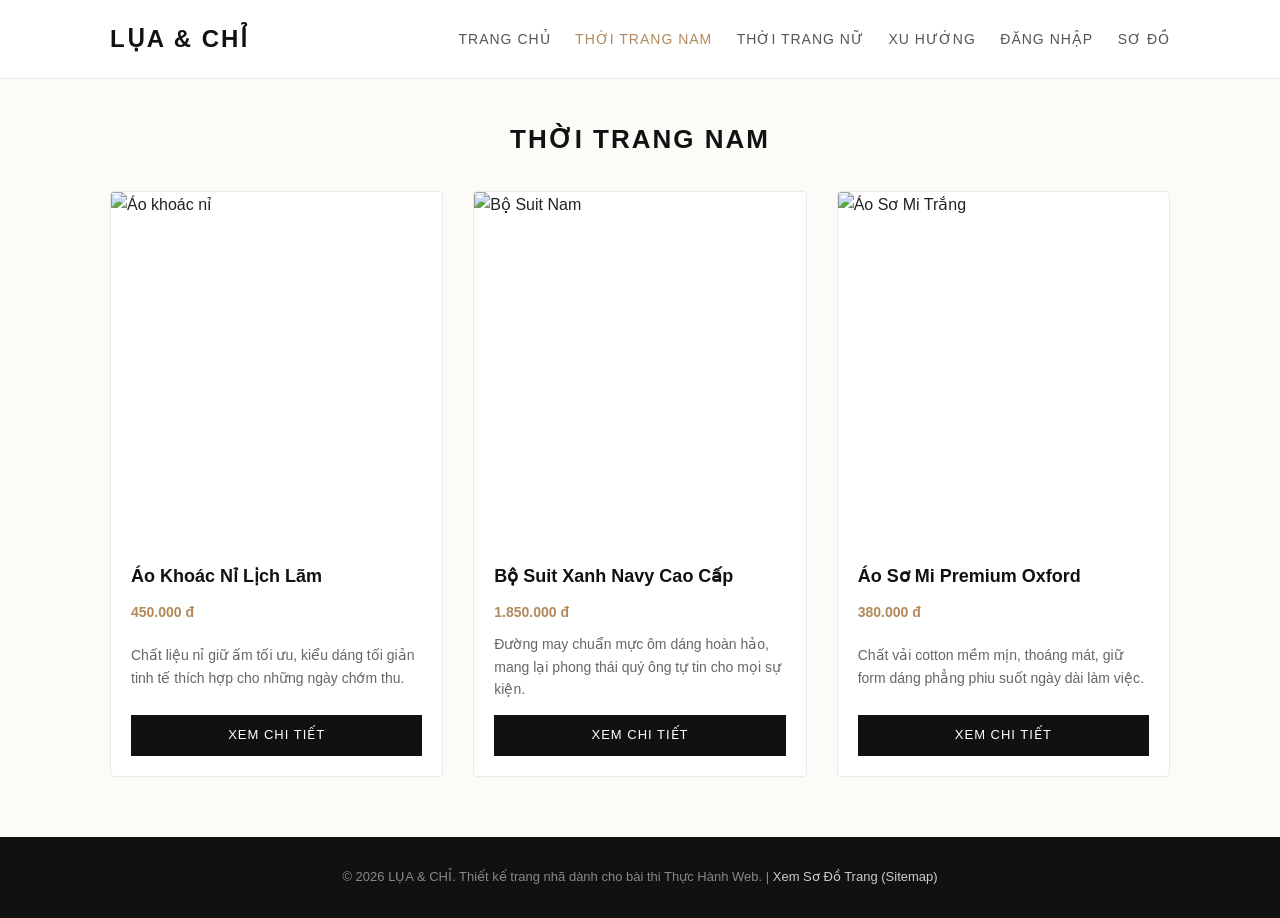
==== danhmucnam.html @ f4607fed "Update danhmucnam.html" ====
<!DOCTYPE html>
<html lang="vi">
<head>
    <meta charset="UTF-8">
    <meta name="viewport" content="width=device-width, initial-scale=1.0">
    <title>Thời Trang Nam - LỤA & CHỈ</title>
    <style>
        * { margin: 0; padding: 0; box-sizing: border-box; font-family: 'Segoe UI', Arial, sans-serif; }
        body { background-color: #fcfbf7; color: #222; line-height: 1.6; }
        header { background-color: #ffffff; border-bottom: 1px solid #eaeaea; position: sticky; top: 0; z-index: 1000; }
        .header-container { max-width: 1100px; margin: 0 auto; display: flex; justify-content: space-between; align-items: center; padding: 20px; }
        .logo { font-size: 24px; font-weight: 700; letter-spacing: 2px; color: #111; text-transform: uppercase; }
        nav a { text-decoration: none; color: #555; margin-left: 20px; font-size: 14px; font-weight: 500; text-transform: uppercase; letter-spacing: 1px; }
        nav a:hover, nav a.active { color: #b1895a; }
        .container { max-width: 1100px; margin: 40px auto; padding: 0 20px; }
        .page-title { font-size: 26px; text-transform: uppercase; letter-spacing: 2px; margin-bottom: 30px; text-align: center; color: #111; }
        .products-grid { display: grid; grid-template-columns: repeat(auto-fit, minmax(300px, 1fr)); gap: 30px; }
        .card { background: #fff; border: 1px solid #eaeaea; border-radius: 4px; overflow: hidden; display: flex; flex-direction: column; }
        .card img { width: 100%; height: 350px; object-fit: cover; }
        .card-content { padding: 20px; display: flex; flex-direction: column; flex-grow: 1; }
        .card-content h4 { font-size: 18px; margin-bottom: 10px; color: #111; }
        .card-content .price { color: #b1895a; font-weight: 600; margin-bottom: 10px; }
        .card-content p { color: #666; font-size: 14px; margin-bottom: 15px; flex-grow: 1; }
        .btn-action { display: block; text-align: center; padding: 10px; background-color: #111; color: #fff; text-decoration: none; font-size: 13px; text-transform: uppercase; letter-spacing: 1px; }
        .btn-action:hover { background-color: #333; }
        footer { background-color: #111; color: #888; text-align: center; padding: 30px 20px; font-size: 13px; margin-top: 60px; }
        footer a { color: #ccc; text-decoration: none; }
    </style>
</head>
<body>

    <header>
        <div class="header-container">
            <div class="logo">LỤA & CHỈ</div>
            <nav>
                <a href="index.html">Trang Chủ</a>
                <a href="danhmuc-nam.html" class="active">Thời Trang Nam</a>
                <a href="danhmuc-nu.html">Thời Trang Nữ</a>
                <a href="xuhuong.html">Xu Hướng</a>
                <a href="dangnhap.html">Đăng Nhập</a>
                <a href="sitemap.html">Sơ Đồ</a>
            </nav>
        </div>
    </header>

    <main class="container">
        <h1 class="page-title">Thời Trang Nam</h1>
        <section class="products-grid">
            <div class="card">
                <img src="https://images.unsplash.com/photo-1594938298603-c8148c4dae35?q=80&w=600&auto=format&fit=cover" alt="Áo khoác nỉ">
                <div class="card-content">
                    <h4>Áo Khoác Nỉ Lịch Lãm</h4>
                    <p class="price">450.000 đ</p>
                    <p>Chất liệu nỉ giữ ấm tối ưu, kiểu dáng tối giản tinh tế thích hợp cho những ngày chớm thu.</p>
                    <a href="#" class="btn-action">Xem Chi Tiết</a>
                </div>
            </div>

            <div class="card">
                <img src="https://images.unsplash.com/photo-1617137968427-85924c800a22?q=80&w=600&auto=format&fit=cover" alt="Bộ Suit Nam">
                <div class="card-content">
                    <h4>Bộ Suit Xanh Navy Cao Cấp</h4>
                    <p class="price">1.850.000 đ</p>
                    <p>Đường may chuẩn mực ôm dáng hoàn hảo, mang lại phong thái quý ông tự tin cho mọi sự kiện.</p>
                    <a href="#" class="btn-action">Xem Chi Tiết</a>
                </div>
            </div>

            <div class="card">
                <img src="https://images.unsplash.com/photo-1598033129183-c4f50c736f10?q=80&w=600&auto=format&fit=cover" alt="Áo Sơ Mi Trắng">
                <div class="card-content">
                    <h4>Áo Sơ Mi Premium Oxford</h4>
                    <p class="price">380.000 đ</p>
                    <p>Chất vải cotton mềm mịn, thoáng mát, giữ form dáng phẳng phiu suốt ngày dài làm việc.</p>
                    <a href="#" class="btn-action">Xem Chi Tiết</a>
                </div>
            </div>
        </section>
    </main>

    <footer>
        <p>&copy; 2026 LỤA & CHỈ. Thiết kế trang nhã dành cho bài thi Thực Hành Web. | <a href="sitemap.html">Xem Sơ Đồ Trang (Sitemap)</a></p>
    </footer>

</body>
</html>
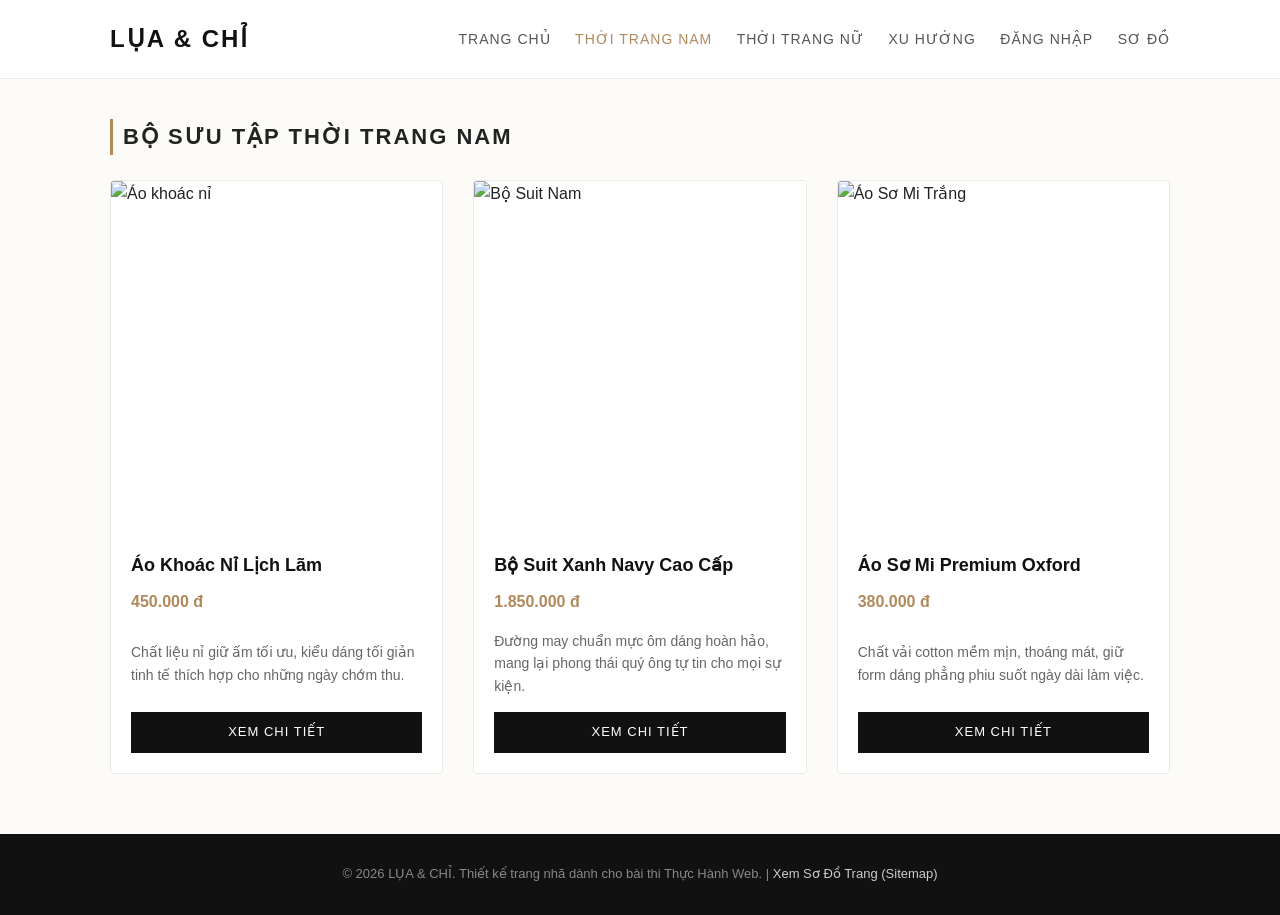
==== commit 06ada99b: "Update danhmucnam.html" ====
--- a/danhmucnam.html
+++ b/danhmucnam.html
@@ -13,13 +13,13 @@
         nav a { text-decoration: none; color: #555; margin-left: 20px; font-size: 14px; font-weight: 500; text-transform: uppercase; letter-spacing: 1px; }
         nav a:hover, nav a.active { color: #b1895a; }
         .container { max-width: 1100px; margin: 40px auto; padding: 0 20px; }
-        .page-title { font-size: 26px; text-transform: uppercase; letter-spacing: 2px; margin-bottom: 30px; text-align: center; color: #111; }
-        .products-grid { display: grid; grid-template-columns: repeat(auto-fit, minmax(300px, 1fr)); gap: 30px; }
+        .page-title { font-size: 22px; text-transform: uppercase; letter-spacing: 2px; margin-bottom: 25px; border-left: 3px solid #b1895a; padding-left: 10px; }
+        .products-grid { display: grid; grid-template-columns: repeat(auto-fit, minmax(300px, 1fr)); gap: 30px; margin-bottom: 50px; }
         .card { background: #fff; border: 1px solid #eaeaea; border-radius: 4px; overflow: hidden; display: flex; flex-direction: column; }
         .card img { width: 100%; height: 350px; object-fit: cover; }
         .card-content { padding: 20px; display: flex; flex-direction: column; flex-grow: 1; }
         .card-content h4 { font-size: 18px; margin-bottom: 10px; color: #111; }
-        .card-content .price { color: #b1895a; font-weight: 600; margin-bottom: 10px; }
+        .card-content .price { color: #b1895a; font-weight: 600; margin-bottom: 15px; font-size: 16px; }
         .card-content p { color: #666; font-size: 14px; margin-bottom: 15px; flex-grow: 1; }
         .btn-action { display: block; text-align: center; padding: 10px; background-color: #111; color: #fff; text-decoration: none; font-size: 13px; text-transform: uppercase; letter-spacing: 1px; }
         .btn-action:hover { background-color: #333; }
@@ -44,7 +44,7 @@
     </header>
 
     <main class="container">
-        <h1 class="page-title">Thời Trang Nam</h1>
+        <h2 class="page-title">Bộ Sưu Tập Thời Trang Nam</h2>
         <section class="products-grid">
             <div class="card">
                 <img src="https://images.unsplash.com/photo-1594938298603-c8148c4dae35?q=80&w=600&auto=format&fit=cover" alt="Áo khoác nỉ">
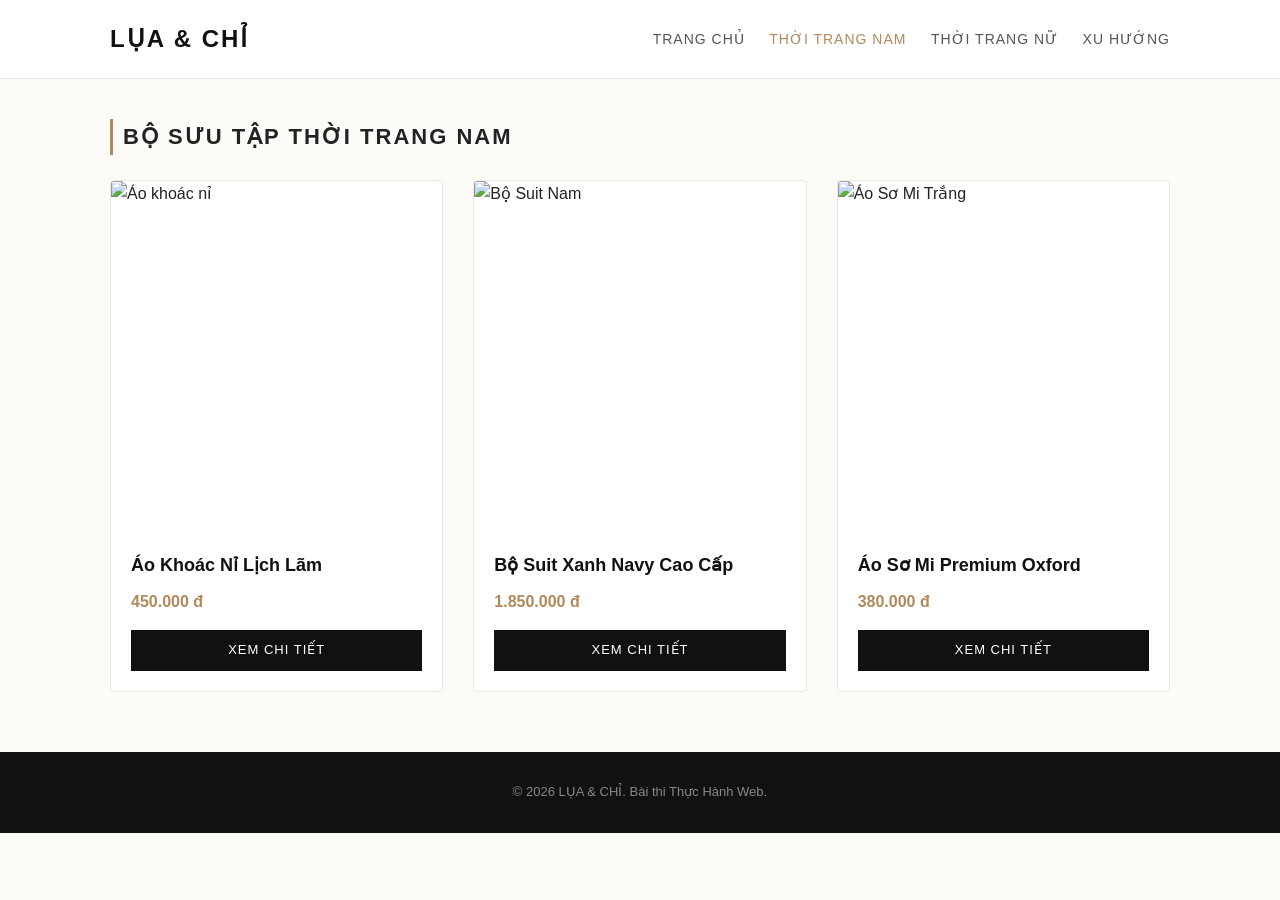
==== commit f08ca7e1: "Update danhmucnam.html" ====
--- a/danhmucnam.html
+++ b/danhmucnam.html
@@ -15,16 +15,14 @@
         .container { max-width: 1100px; margin: 40px auto; padding: 0 20px; }
         .page-title { font-size: 22px; text-transform: uppercase; letter-spacing: 2px; margin-bottom: 25px; border-left: 3px solid #b1895a; padding-left: 10px; }
         .products-grid { display: grid; grid-template-columns: repeat(auto-fit, minmax(300px, 1fr)); gap: 30px; margin-bottom: 50px; }
-        .card { background: #fff; border: 1px solid #eaeaea; border-radius: 4px; overflow: hidden; display: flex; flex-direction: column; }
+        .card { background: #fff; border: 1px solid #eaeaea; border-radius: 4px; overflow: hidden; display: flex; flex-direction: column; transition: transform 0.3s ease; }
+        .card:hover { transform: translateY(-5px); box-shadow: 0 5px 15px rgba(0,0,0,0.1); }
         .card img { width: 100%; height: 350px; object-fit: cover; }
         .card-content { padding: 20px; display: flex; flex-direction: column; flex-grow: 1; }
         .card-content h4 { font-size: 18px; margin-bottom: 10px; color: #111; }
         .card-content .price { color: #b1895a; font-weight: 600; margin-bottom: 15px; font-size: 16px; }
-        .card-content p { color: #666; font-size: 14px; margin-bottom: 15px; flex-grow: 1; }
         .btn-action { display: block; text-align: center; padding: 10px; background-color: #111; color: #fff; text-decoration: none; font-size: 13px; text-transform: uppercase; letter-spacing: 1px; }
-        .btn-action:hover { background-color: #333; }
         footer { background-color: #111; color: #888; text-align: center; padding: 30px 20px; font-size: 13px; margin-top: 60px; }
-        footer a { color: #ccc; text-decoration: none; }
     </style>
 </head>
 <body>
@@ -33,12 +31,10 @@
         <div class="header-container">
             <div class="logo">LỤA & CHỈ</div>
             <nav>
-                <a href="index.html">Trang Chủ</a>
-                <a href="danhmuc-nam.html" class="active">Thời Trang Nam</a>
-                <a href="danhmuc-nu.html">Thời Trang Nữ</a>
-                <a href="xuhuong.html">Xu Hướng</a>
-                <a href="dangnhap.html">Đăng Nhập</a>
-                <a href="sitemap.html">Sơ Đồ</a>
+                <a href="#">Trang Chủ</a>
+                <a href="#" class="active">Thời Trang Nam</a>
+                <a href="#">Thời Trang Nữ</a>
+                <a href="#">Xu Hướng</a>
             </nav>
         </div>
     </header>
@@ -51,7 +47,6 @@
                 <div class="card-content">
                     <h4>Áo Khoác Nỉ Lịch Lãm</h4>
                     <p class="price">450.000 đ</p>
-                    <p>Chất liệu nỉ giữ ấm tối ưu, kiểu dáng tối giản tinh tế thích hợp cho những ngày chớm thu.</p>
                     <a href="#" class="btn-action">Xem Chi Tiết</a>
                 </div>
             </div>
@@ -61,7 +56,6 @@
                 <div class="card-content">
                     <h4>Bộ Suit Xanh Navy Cao Cấp</h4>
                     <p class="price">1.850.000 đ</p>
-                    <p>Đường may chuẩn mực ôm dáng hoàn hảo, mang lại phong thái quý ông tự tin cho mọi sự kiện.</p>
                     <a href="#" class="btn-action">Xem Chi Tiết</a>
                 </div>
             </div>
@@ -71,7 +65,6 @@
                 <div class="card-content">
                     <h4>Áo Sơ Mi Premium Oxford</h4>
                     <p class="price">380.000 đ</p>
-                    <p>Chất vải cotton mềm mịn, thoáng mát, giữ form dáng phẳng phiu suốt ngày dài làm việc.</p>
                     <a href="#" class="btn-action">Xem Chi Tiết</a>
                 </div>
             </div>
@@ -79,7 +72,7 @@
     </main>
 
     <footer>
-        <p>&copy; 2026 LỤA & CHỈ. Thiết kế trang nhã dành cho bài thi Thực Hành Web. | <a href="sitemap.html">Xem Sơ Đồ Trang (Sitemap)</a></p>
+        <p>&copy; 2026 LỤA & CHỈ. Bài thi Thực Hành Web.</p>
     </footer>
 
 </body>
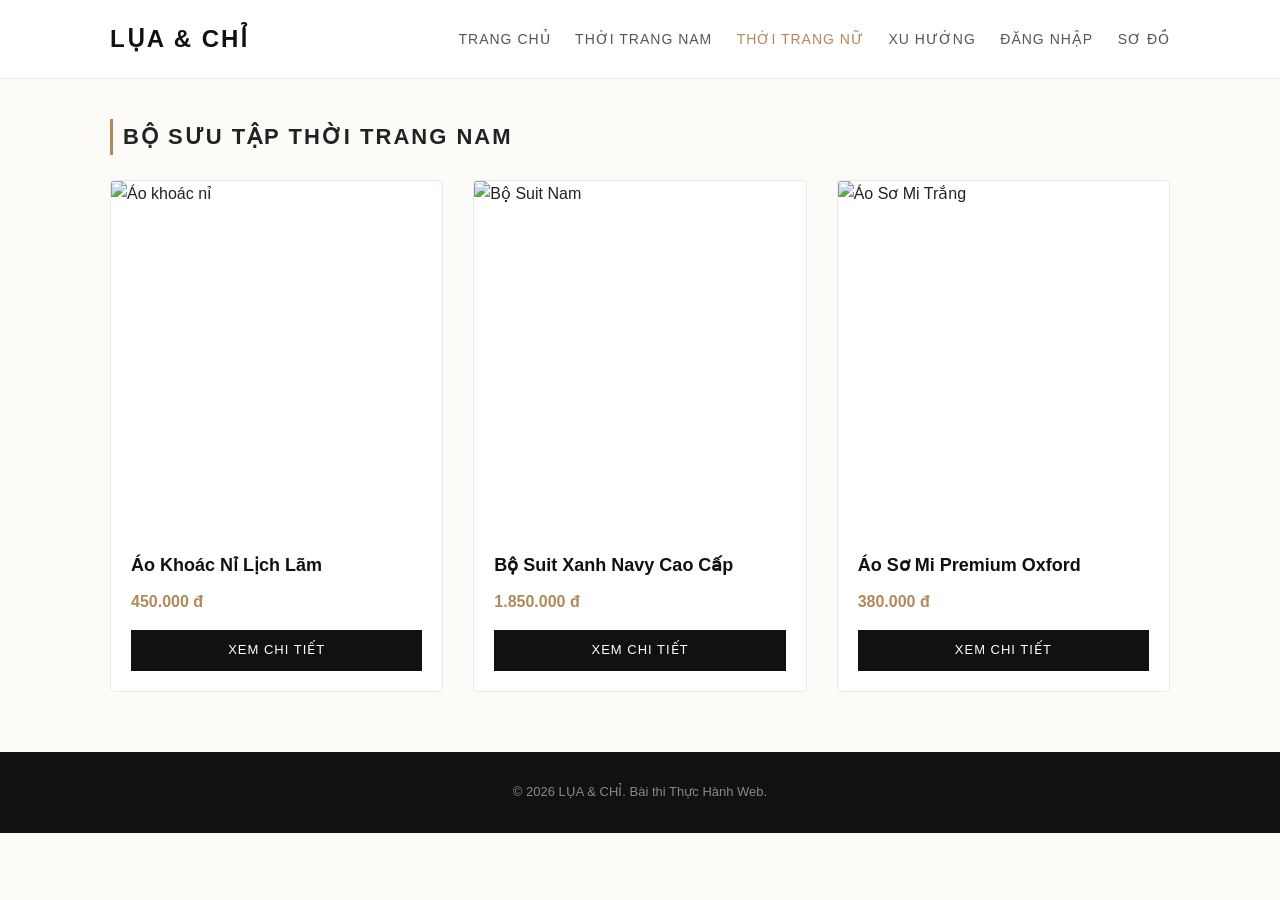
==== commit 99442cff: "Update danhmucnam.html" ====
--- a/danhmucnam.html
+++ b/danhmucnam.html
@@ -31,10 +31,12 @@
         <div class="header-container">
             <div class="logo">LỤA & CHỈ</div>
             <nav>
-                <a href="#">Trang Chủ</a>
-                <a href="#" class="active">Thời Trang Nam</a>
-                <a href="#">Thời Trang Nữ</a>
-                <a href="#">Xu Hướng</a>
+                <a href="index.html">Trang Chủ</a>
+                <a href="danhmucnam.html">Thời Trang Nam</a>
+                <a href="danhmucnu.html" class="active">Thời Trang Nữ</a>
+                <a href="xuhuong.html">Xu Hướng</a>
+                <a href="dangnhap.html">Đăng Nhập</a>
+                <a href="sitemap.html">Sơ Đồ</a>
             </nav>
         </div>
     </header>
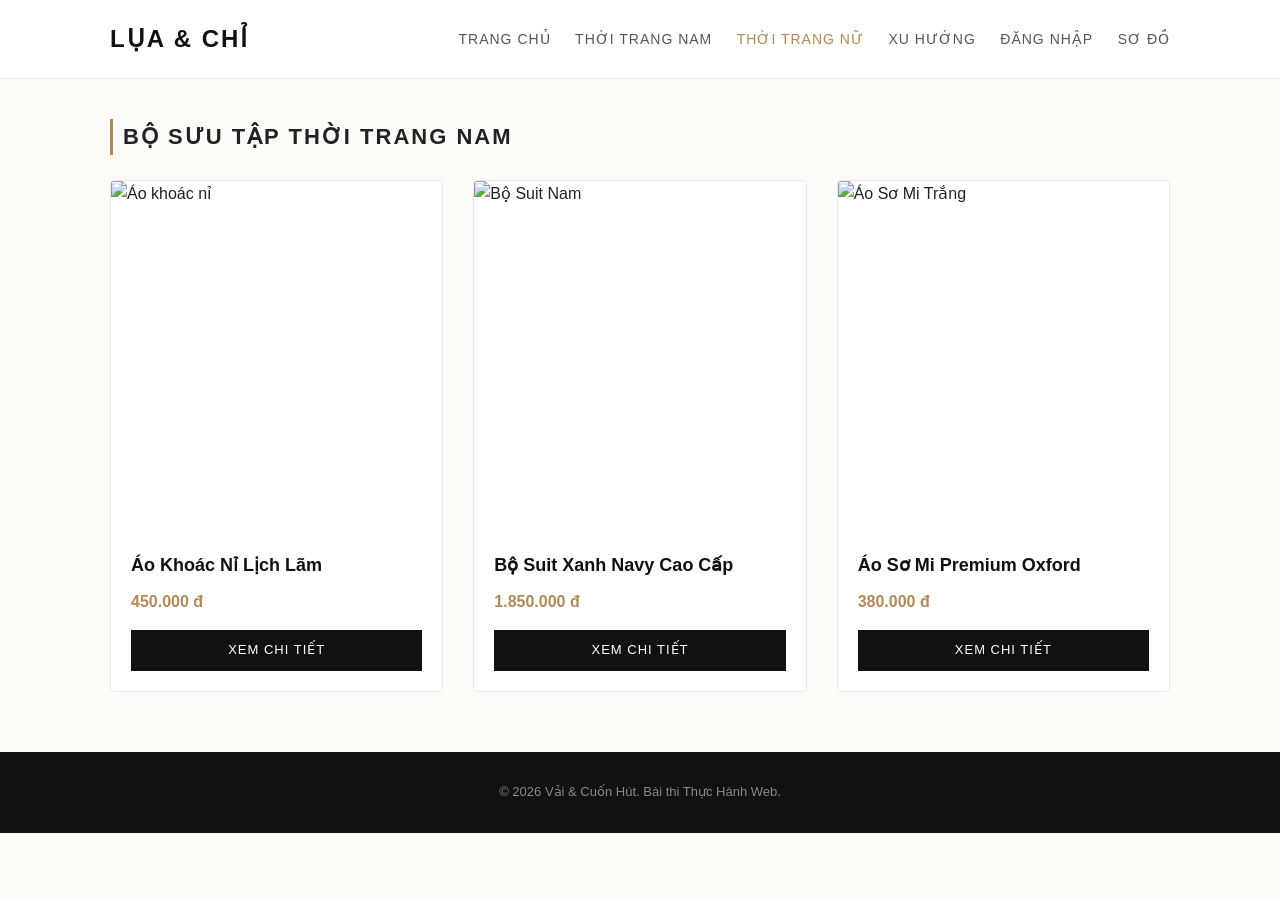
==== commit ba5a9813: "Update danhmucnam.html" ====
--- a/danhmucnam.html
+++ b/danhmucnam.html
@@ -45,7 +45,7 @@
         <h2 class="page-title">Bộ Sưu Tập Thời Trang Nam</h2>
         <section class="products-grid">
             <div class="card">
-                <img src="https://images.unsplash.com/photo-1594938298603-c8148c4dae35?q=80&w=600&auto=format&fit=cover" alt="Áo khoác nỉ">
+                <img src="https://bizweb.dktcdn.net/thumb/1024x1024/100/502/737/products/o1cn01iqo0lz1epiozmejuo3170483.jpg?v=1732683462457" alt="Áo khoác nỉ">
                 <div class="card-content">
                     <h4>Áo Khoác Nỉ Lịch Lãm</h4>
                     <p class="price">450.000 đ</p>
@@ -54,7 +54,7 @@
             </div>
 
             <div class="card">
-                <img src="https://images.unsplash.com/photo-1617137968427-85924c800a22?q=80&w=600&auto=format&fit=cover" alt="Bộ Suit Nam">
+                <img src="https://monamie.vn/image/5ea1387fb566c3643a8c96cc/original.jpg" alt="Bộ Suit Nam">
                 <div class="card-content">
                     <h4>Bộ Suit Xanh Navy Cao Cấp</h4>
                     <p class="price">1.850.000 đ</p>
@@ -63,7 +63,7 @@
             </div>
 
             <div class="card">
-                <img src="https://images.unsplash.com/photo-1598033129183-c4f50c736f10?q=80&w=600&auto=format&fit=cover" alt="Áo Sơ Mi Trắng">
+                <img src="https://n7media.coolmate.me/uploads/September2025/ao-so-mi-nam-dai-tay-oxford-premium-xanh-dark-blue-1_76.jpg" alt="Áo Sơ Mi Trắng">
                 <div class="card-content">
                     <h4>Áo Sơ Mi Premium Oxford</h4>
                     <p class="price">380.000 đ</p>
@@ -74,7 +74,7 @@
     </main>
 
     <footer>
-        <p>&copy; 2026 LỤA & CHỈ. Bài thi Thực Hành Web.</p>
+        <p>&copy; 2026 Vải & Cuốn Hút. Bài thi Thực Hành Web.</p>
     </footer>
 
 </body>
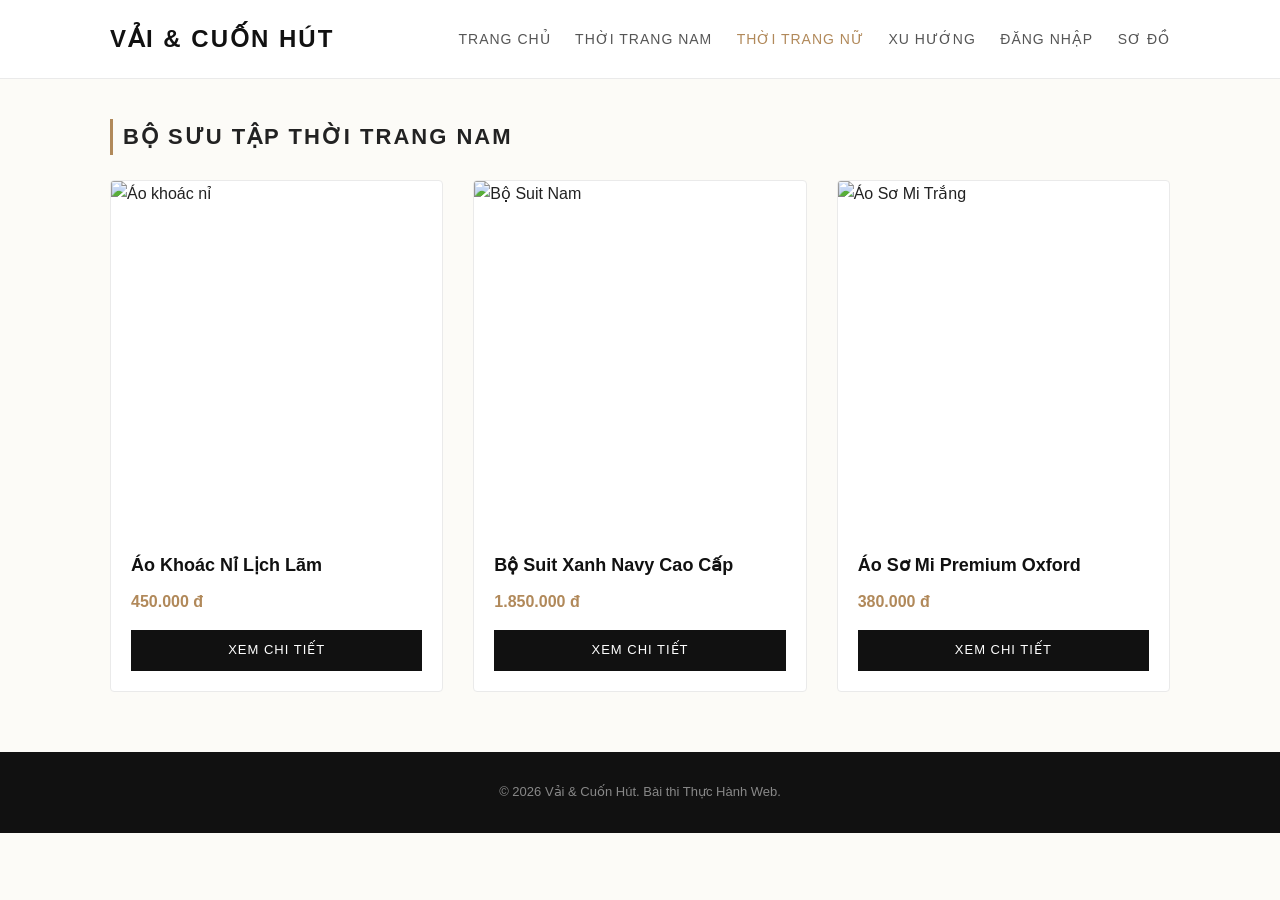
==== commit 837788f2: "Update danhmucnam.html" ====
--- a/danhmucnam.html
+++ b/danhmucnam.html
@@ -3,7 +3,7 @@
 <head>
     <meta charset="UTF-8">
     <meta name="viewport" content="width=device-width, initial-scale=1.0">
-    <title>Thời Trang Nam - LỤA & CHỈ</title>
+    <title>Thời Trang Nam - Vải & Cuốn Hút</title>
     <style>
         * { margin: 0; padding: 0; box-sizing: border-box; font-family: 'Segoe UI', Arial, sans-serif; }
         body { background-color: #fcfbf7; color: #222; line-height: 1.6; }
@@ -29,7 +29,7 @@
 
     <header>
         <div class="header-container">
-            <div class="logo">LỤA & CHỈ</div>
+            <div class="logo">Vải & Cuốn Hút</div>
             <nav>
                 <a href="index.html">Trang Chủ</a>
                 <a href="danhmucnam.html">Thời Trang Nam</a>
